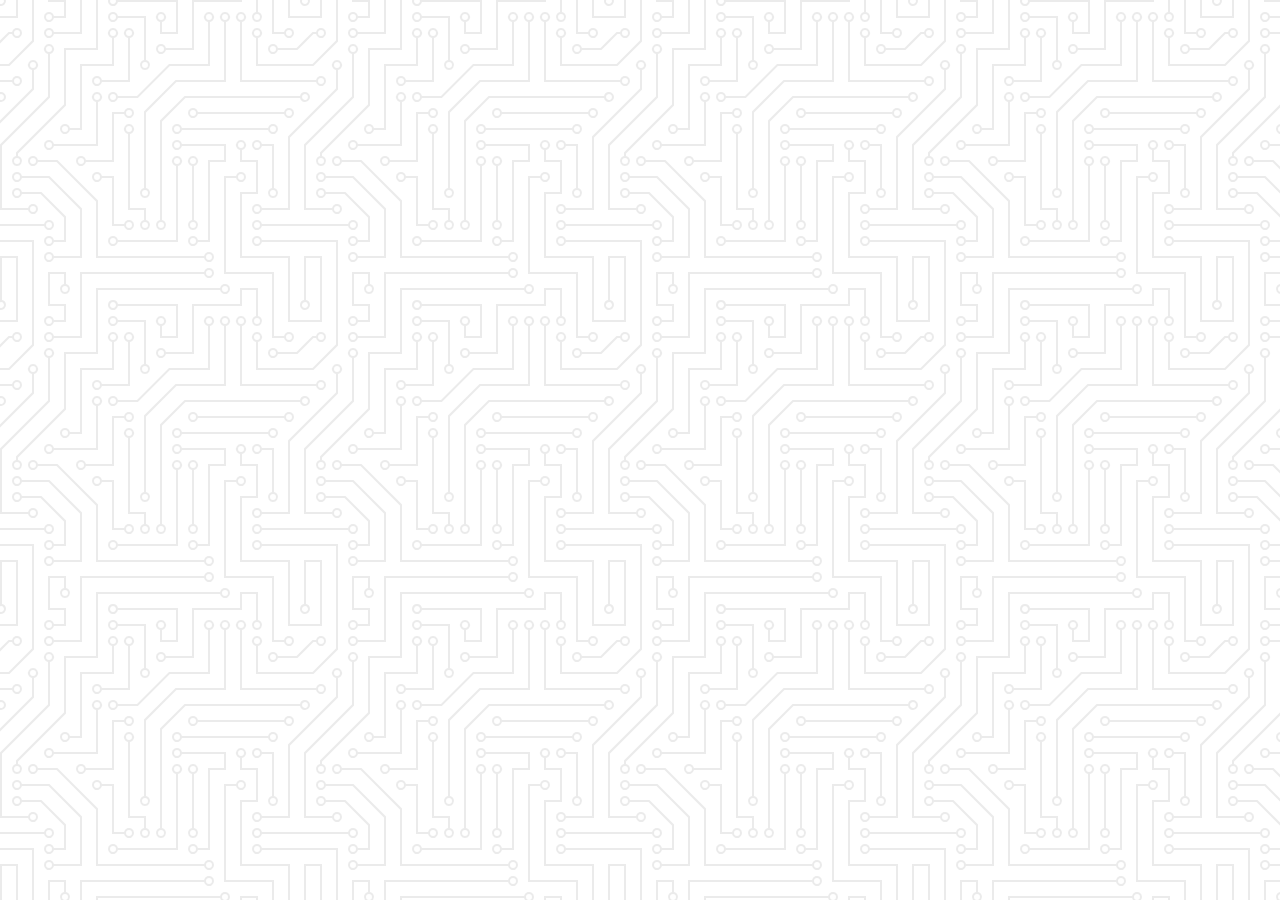
==== projects/quote-generator/index.html @ 15e4be97 "add basic styling to quote generator project" ====
<!DOCTYPE html>
<html lang="en">
  <head>
    <meta charset="UTF-8" />
    <meta name="viewport" content="width=device-width, initial-scale=1.0" />
    <meta name="author" content="DJ Bostock" />
    <meta name="description" content="Homepage of DJ Bostock" />

    <title>Quote Generator</title>

    <link
      rel="stylesheet"
      href="https://cdnjs.cloudflare.com/ajax/libs/font-awesome/6.5.1/css/all.min.css"
      integrity="sha512-DTOQO9RWCH3ppGqcWaEA1BIZOC6xxalwEsw9c2QQeAIftl+Vegovlnee1c9QX4TctnWMn13TZye+giMm8e2LwA=="
      crossorigin="anonymous"
      referrerpolicy="no-referrer"
    />
    <link rel="stylesheet" href="projectStyle.css" />
  </head>
  <body>
    <script src="projectScript.js"></script>
  </body>
</html>
---- projects/quote-generator/projectStyle.css ----
@import url("https://fonts.googleapis.com/css2?family=Montserrat&display=swap");

html {
  box-sizing: border-box;
}

body {
  align-items: center;
  background-color: #ffffff;
  background-image: url("data:image/svg+xml,%3Csvg xmlns='http://www.w3.org/2000/svg' viewBox='0 0 304 304' width='304' height='304'%3E%3Cpath fill='%23000000' fill-opacity='0.08' d='M44.1 224a5 5 0 1 1 0 2H0v-2h44.1zm160 48a5 5 0 1 1 0 2H82v-2h122.1zm57.8-46a5 5 0 1 1 0-2H304v2h-42.1zm0 16a5 5 0 1 1 0-2H304v2h-42.1zm6.2-114a5 5 0 1 1 0 2h-86.2a5 5 0 1 1 0-2h86.2zm-256-48a5 5 0 1 1 0 2H0v-2h12.1zm185.8 34a5 5 0 1 1 0-2h86.2a5 5 0 1 1 0 2h-86.2zM258 12.1a5 5 0 1 1-2 0V0h2v12.1zm-64 208a5 5 0 1 1-2 0v-54.2a5 5 0 1 1 2 0v54.2zm48-198.2V80h62v2h-64V21.9a5 5 0 1 1 2 0zm16 16V64h46v2h-48V37.9a5 5 0 1 1 2 0zm-128 96V208h16v12.1a5 5 0 1 1-2 0V210h-16v-76.1a5 5 0 1 1 2 0zm-5.9-21.9a5 5 0 1 1 0 2H114v48H85.9a5 5 0 1 1 0-2H112v-48h12.1zm-6.2 130a5 5 0 1 1 0-2H176v-74.1a5 5 0 1 1 2 0V242h-60.1zm-16-64a5 5 0 1 1 0-2H114v48h10.1a5 5 0 1 1 0 2H112v-48h-10.1zM66 284.1a5 5 0 1 1-2 0V274H50v30h-2v-32h18v12.1zM236.1 176a5 5 0 1 1 0 2H226v94h48v32h-2v-30h-48v-98h12.1zm25.8-30a5 5 0 1 1 0-2H274v44.1a5 5 0 1 1-2 0V146h-10.1zm-64 96a5 5 0 1 1 0-2H208v-80h16v-14h-42.1a5 5 0 1 1 0-2H226v18h-16v80h-12.1zm86.2-210a5 5 0 1 1 0 2H272V0h2v32h10.1zM98 101.9V146H53.9a5 5 0 1 1 0-2H96v-42.1a5 5 0 1 1 2 0zM53.9 34a5 5 0 1 1 0-2H80V0h2v34H53.9zm60.1 3.9V66H82v64H69.9a5 5 0 1 1 0-2H80V64h32V37.9a5 5 0 1 1 2 0zM101.9 82a5 5 0 1 1 0-2H128V37.9a5 5 0 1 1 2 0V82h-28.1zm16-64a5 5 0 1 1 0-2H146v44.1a5 5 0 1 1-2 0V18h-26.1zm102.2 270a5 5 0 1 1 0 2H98v14h-2v-16h124.1zM242 149.9V160h16v34h-16v62h48v48h-2v-46h-48v-66h16v-30h-16v-12.1a5 5 0 1 1 2 0zM53.9 18a5 5 0 1 1 0-2H64V2H48V0h18v18H53.9zm112 32a5 5 0 1 1 0-2H192V0h50v2h-48v48h-28.1zm-48-48a5 5 0 0 1-9.8-2h2.07a3 3 0 1 0 5.66 0H178v34h-18V21.9a5 5 0 1 1 2 0V32h14V2h-58.1zm0 96a5 5 0 1 1 0-2H137l32-32h39V21.9a5 5 0 1 1 2 0V66h-40.17l-32 32H117.9zm28.1 90.1a5 5 0 1 1-2 0v-76.51L175.59 80H224V21.9a5 5 0 1 1 2 0V82h-49.59L146 112.41v75.69zm16 32a5 5 0 1 1-2 0v-99.51L184.59 96H300.1a5 5 0 0 1 3.9-3.9v2.07a3 3 0 0 0 0 5.66v2.07a5 5 0 0 1-3.9-3.9H185.41L162 121.41v98.69zm-144-64a5 5 0 1 1-2 0v-3.51l48-48V48h32V0h2v50H66v55.41l-48 48v2.69zM50 53.9v43.51l-48 48V208h26.1a5 5 0 1 1 0 2H0v-65.41l48-48V53.9a5 5 0 1 1 2 0zm-16 16V89.41l-34 34v-2.82l32-32V69.9a5 5 0 1 1 2 0zM12.1 32a5 5 0 1 1 0 2H9.41L0 43.41V40.6L8.59 32h3.51zm265.8 18a5 5 0 1 1 0-2h18.69l7.41-7.41v2.82L297.41 50H277.9zm-16 160a5 5 0 1 1 0-2H288v-71.41l16-16v2.82l-14 14V210h-28.1zm-208 32a5 5 0 1 1 0-2H64v-22.59L40.59 194H21.9a5 5 0 1 1 0-2H41.41L66 216.59V242H53.9zm150.2 14a5 5 0 1 1 0 2H96v-56.6L56.6 162H37.9a5 5 0 1 1 0-2h19.5L98 200.6V256h106.1zm-150.2 2a5 5 0 1 1 0-2H80v-46.59L48.59 178H21.9a5 5 0 1 1 0-2H49.41L82 208.59V258H53.9zM34 39.8v1.61L9.41 66H0v-2h8.59L32 40.59V0h2v39.8zM2 300.1a5 5 0 0 1 3.9 3.9H3.83A3 3 0 0 0 0 302.17V256h18v48h-2v-46H2v42.1zM34 241v63h-2v-62H0v-2h34v1zM17 18H0v-2h16V0h2v18h-1zm273-2h14v2h-16V0h2v16zm-32 273v15h-2v-14h-14v14h-2v-16h18v1zM0 92.1A5.02 5.02 0 0 1 6 97a5 5 0 0 1-6 4.9v-2.07a3 3 0 1 0 0-5.66V92.1zM80 272h2v32h-2v-32zm37.9 32h-2.07a3 3 0 0 0-5.66 0h-2.07a5 5 0 0 1 9.8 0zM5.9 0A5.02 5.02 0 0 1 0 5.9V3.83A3 3 0 0 0 3.83 0H5.9zm294.2 0h2.07A3 3 0 0 0 304 3.83V5.9a5 5 0 0 1-3.9-5.9zm3.9 300.1v2.07a3 3 0 0 0-1.83 1.83h-2.07a5 5 0 0 1 3.9-3.9zM97 100a3 3 0 1 0 0-6 3 3 0 0 0 0 6zm0-16a3 3 0 1 0 0-6 3 3 0 0 0 0 6zm16 16a3 3 0 1 0 0-6 3 3 0 0 0 0 6zm16 16a3 3 0 1 0 0-6 3 3 0 0 0 0 6zm0 16a3 3 0 1 0 0-6 3 3 0 0 0 0 6zm-48 32a3 3 0 1 0 0-6 3 3 0 0 0 0 6zm16 16a3 3 0 1 0 0-6 3 3 0 0 0 0 6zm32 48a3 3 0 1 0 0-6 3 3 0 0 0 0 6zm-16 16a3 3 0 1 0 0-6 3 3 0 0 0 0 6zm32-16a3 3 0 1 0 0-6 3 3 0 0 0 0 6zm0-32a3 3 0 1 0 0-6 3 3 0 0 0 0 6zm16 32a3 3 0 1 0 0-6 3 3 0 0 0 0 6zm32 16a3 3 0 1 0 0-6 3 3 0 0 0 0 6zm0-16a3 3 0 1 0 0-6 3 3 0 0 0 0 6zm-16-64a3 3 0 1 0 0-6 3 3 0 0 0 0 6zm16 0a3 3 0 1 0 0-6 3 3 0 0 0 0 6zm16 96a3 3 0 1 0 0-6 3 3 0 0 0 0 6zm0 16a3 3 0 1 0 0-6 3 3 0 0 0 0 6zm16 16a3 3 0 1 0 0-6 3 3 0 0 0 0 6zm16-144a3 3 0 1 0 0-6 3 3 0 0 0 0 6zm0 32a3 3 0 1 0 0-6 3 3 0 0 0 0 6zm16-32a3 3 0 1 0 0-6 3 3 0 0 0 0 6zm16-16a3 3 0 1 0 0-6 3 3 0 0 0 0 6zm-96 0a3 3 0 1 0 0-6 3 3 0 0 0 0 6zm0 16a3 3 0 1 0 0-6 3 3 0 0 0 0 6zm16-32a3 3 0 1 0 0-6 3 3 0 0 0 0 6zm96 0a3 3 0 1 0 0-6 3 3 0 0 0 0 6zm-16-64a3 3 0 1 0 0-6 3 3 0 0 0 0 6zm16-16a3 3 0 1 0 0-6 3 3 0 0 0 0 6zm-32 0a3 3 0 1 0 0-6 3 3 0 0 0 0 6zm0-16a3 3 0 1 0 0-6 3 3 0 0 0 0 6zm-16 0a3 3 0 1 0 0-6 3 3 0 0 0 0 6zm-16 0a3 3 0 1 0 0-6 3 3 0 0 0 0 6zm-16 0a3 3 0 1 0 0-6 3 3 0 0 0 0 6zM49 36a3 3 0 1 0 0-6 3 3 0 0 0 0 6zm-32 0a3 3 0 1 0 0-6 3 3 0 0 0 0 6zm32 16a3 3 0 1 0 0-6 3 3 0 0 0 0 6zM33 68a3 3 0 1 0 0-6 3 3 0 0 0 0 6zm16-48a3 3 0 1 0 0-6 3 3 0 0 0 0 6zm0 240a3 3 0 1 0 0-6 3 3 0 0 0 0 6zm16 32a3 3 0 1 0 0-6 3 3 0 0 0 0 6zm-16-64a3 3 0 1 0 0-6 3 3 0 0 0 0 6zm0 16a3 3 0 1 0 0-6 3 3 0 0 0 0 6zm-16-32a3 3 0 1 0 0-6 3 3 0 0 0 0 6zm80-176a3 3 0 1 0 0-6 3 3 0 0 0 0 6zm16 0a3 3 0 1 0 0-6 3 3 0 0 0 0 6zm-16-16a3 3 0 1 0 0-6 3 3 0 0 0 0 6zm32 48a3 3 0 1 0 0-6 3 3 0 0 0 0 6zm16-16a3 3 0 1 0 0-6 3 3 0 0 0 0 6zm0-32a3 3 0 1 0 0-6 3 3 0 0 0 0 6zm112 176a3 3 0 1 0 0-6 3 3 0 0 0 0 6zm-16 16a3 3 0 1 0 0-6 3 3 0 0 0 0 6zm0 16a3 3 0 1 0 0-6 3 3 0 0 0 0 6zm0 16a3 3 0 1 0 0-6 3 3 0 0 0 0 6zM17 180a3 3 0 1 0 0-6 3 3 0 0 0 0 6zm0 16a3 3 0 1 0 0-6 3 3 0 0 0 0 6zm0-32a3 3 0 1 0 0-6 3 3 0 0 0 0 6zm16 0a3 3 0 1 0 0-6 3 3 0 0 0 0 6zM17 84a3 3 0 1 0 0-6 3 3 0 0 0 0 6zm32 64a3 3 0 1 0 0-6 3 3 0 0 0 0 6zm16-16a3 3 0 1 0 0-6 3 3 0 0 0 0 6z'%3E%3C/path%3E%3C/svg%3E");
  color: #000000;
  display: flex;
  font-family: "Montserrat", sans-serif;
  font-weight: 700;
  justify-content: center;
  margin: 0;
  min-height: 100vh;
  text-align: center;
}
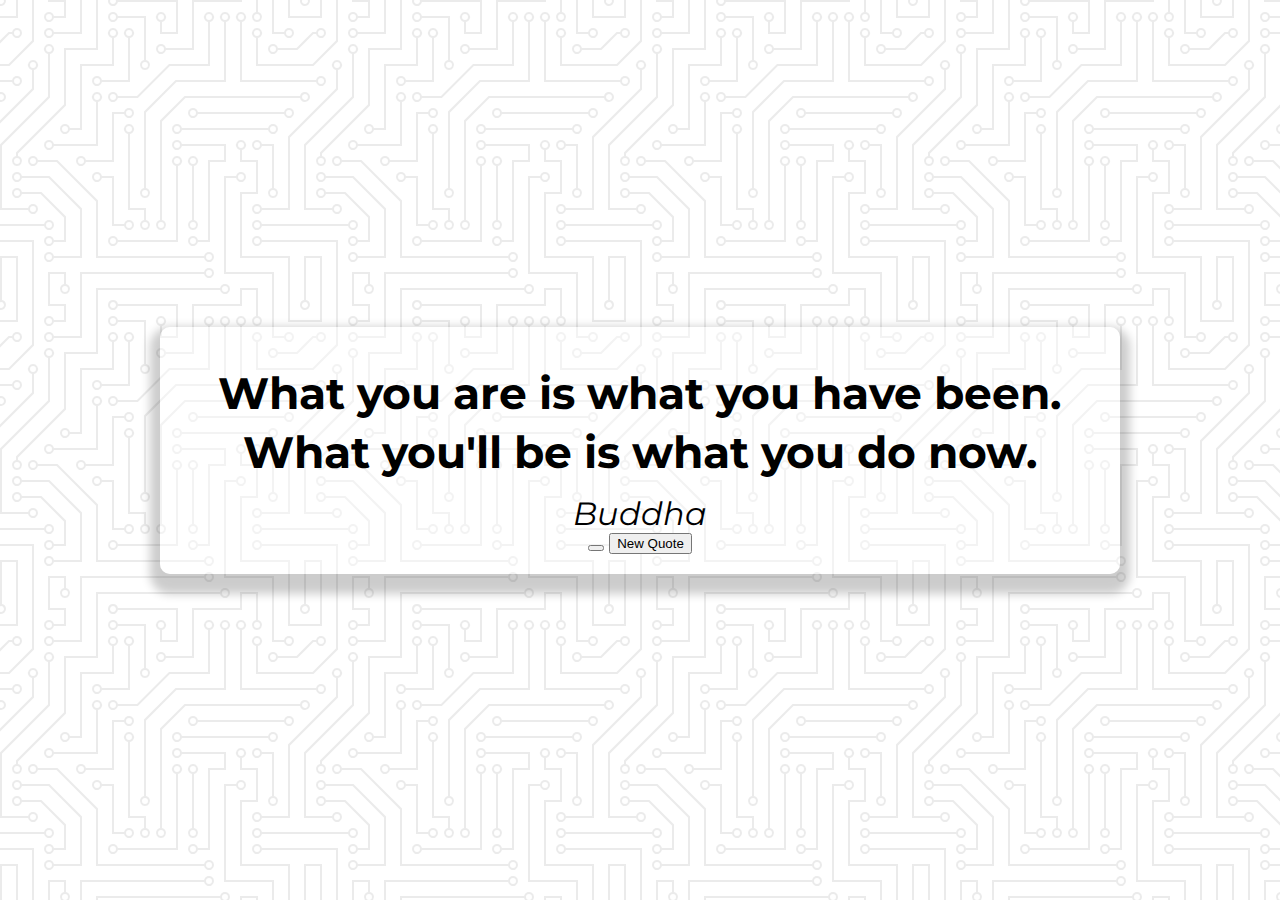
==== commit 62c9331d: "update HTML and CSS for quote generator project" ====
--- a/projects/quote-generator/index.html
+++ b/projects/quote-generator/index.html
@@ -18,6 +18,28 @@
     <link rel="stylesheet" href="projectStyle.css" />
   </head>
   <body>
+    <div class="quote-container" id="quote-container">
+      <!-- Quote -->
+      <div class="quote-text">
+        <i class="fas fa-quote-left"></i>
+        <span id="quote"
+          >What you are is what you have been. What you'll be is what you do
+          now.</span
+        >
+      </div>
+      <!-- Author -->
+      <div class="quote-author">
+        <span id="author">Buddha</span>
+      </div>
+      <!-- Buttons -->
+      <div class="button-container">
+        <button class="twitter-button" id="twitter" title="Tweet This!">
+          <i class="fab fa-twitter"></i>
+        </button>
+        <button id="new-quote">New Quote</button>
+      </div>
+    </div>
+    <!-- Script -->
     <script src="projectScript.js"></script>
   </body>
 </html>
--- a/projects/quote-generator/projectStyle.css
+++ b/projects/quote-generator/projectStyle.css
@@ -17,3 +17,40 @@
   min-height: 100vh;
   text-align: center;
 }
+
+.quote-container {
+  width: auto;
+  max-width: 900px;
+  padding: 20px 30px;
+  border-radius: 10px;
+  background-color: rgba(255, 255, 255, 0.4);
+  box-shadow: 0 10px 10px 10px rgba(0, 0, 0, 0.2);
+}
+
+.quote-text {
+  font-size: 2.75rem;
+}
+
+.long-quote {
+  font-size: 2rem;
+}
+
+.fa-quote-left {
+  font-size: 4rem;
+}
+
+.quote-author {
+  margin-top: 15px;
+  font-size: 2rem;
+  font-weight: 400;
+  font-style: italic;
+}
+
+@media screen and (max-width: 1000px) {
+  .quote-container {
+    margin: auto 10px;
+  }
+  .quote-text {
+    font-size: 2.5rem;
+  }
+}
